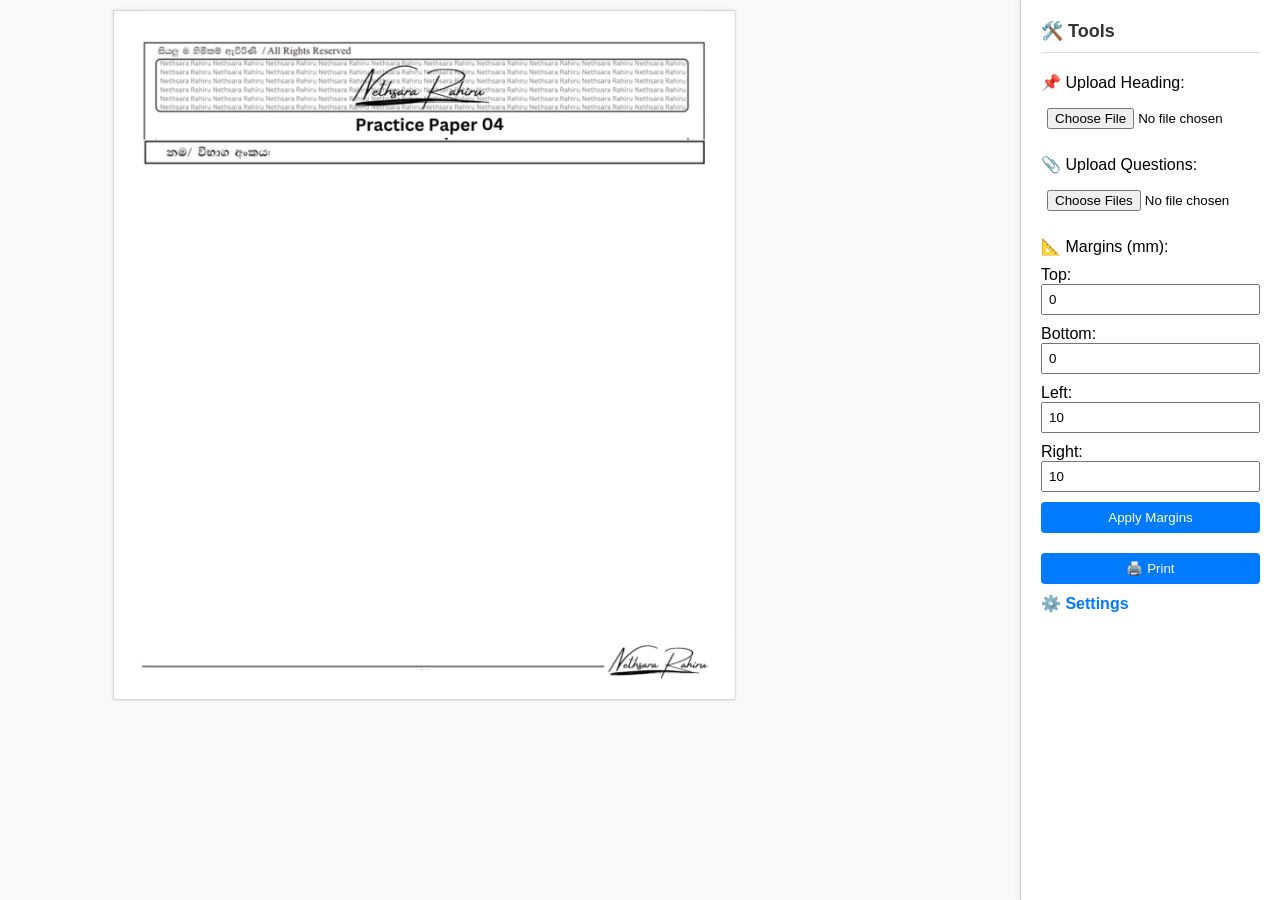
==== Index.html @ 0908cf18 "Update Index.html *" ====
<!DOCTYPE html>
<html lang="en">
<head>
  <meta charset="UTF-8" />
  <title>O/L Paper Designer</title>
  <link rel="stylesheet" href="style.css" />
</head>
<body>
  <div class="layout">
    <div id="paperContainer"></div>

    <div class="toolbar">
      <h2>🛠️ Tools</h2>

      <div class="tool-group">
        <label>📌 Upload Heading:</label>
        <input type="file" id="headingUpload" accept="image/*" />
      </div>

      <div class="tool-group">
        <label>📎 Upload Questions:</label>
        <input type="file" id="questionUpload" accept="image/*" multiple />
      </div>

      <div class="tool-group">
        <label>📐 Margins (mm):</label>
        <label>Top: <input type="number" id="marginTop" value="0" /></label>
        <label>Bottom: <input type="number" id="marginBottom" value="0" /></label>
        <label>Left: <input type="number" id="marginLeft" value="10" /></label>
        <label>Right: <input type="number" id="marginRight" value="10" /></label>
        <button onclick="applyMargins()">Apply Margins</button>
      </div>

      <div class="tool-group">
        <button onclick="window.print()">🖨️ Print</button>
        <a href="settings.html">⚙️ Settings</a>
      </div>
    </div>
  </div>

  <script src="script.js"></script>
</body>
</html>
---- style.css ----
:root {
  --page-scale: 0.35; /* fallback, gets updated with JS */
}

body {
  margin: 0;
  padding: 0;
  background: #f2f2f2;
  font-family: 'Segoe UI', sans-serif;
  overflow: hidden;
  height: 100vh;
  width: 100vw;
  display: flex;
  flex-direction: column;
}

.layout {
  display: flex;
  height: 100%;
  width: 100%;
  overflow: hidden;
}

#paperContainer {
  flex: 1;
  overflow: auto;
  padding: 10px;
  display: flex;
  flex-direction: column;
  align-items: center;
  gap: 20px;
  background-color: #f9f9f9;
}

.toolbar {
  width: 260px;
  background: #ffffff;
  border-left: 1px solid #ccc;
  padding: 20px;
  box-shadow: -2px 0 5px rgba(0, 0, 0, 0.05);
  display: flex;
  flex-direction: column;
  gap: 20px;
  box-sizing: border-box;
  overflow-y: auto;
}

.toolbar h2 {
  margin: 0;
  font-size: 18px;
  color: #333;
  border-bottom: 1px solid #ddd;
  padding-bottom: 10px;
}

.tool-group {
  display: flex;
  flex-direction: column;
  gap: 10px;
}

.tool-group input[type="file"],
.tool-group input[type="number"] {
  width: 100%;
  padding: 6px;
  box-sizing: border-box;
}

.tool-group button {
  padding: 8px;
  background: #007bff;
  color: white;
  border: none;
  border-radius: 4px;
  cursor: pointer;
}

.tool-group button:hover {
  background: #0056b3;
}

.tool-group a {
  text-decoration: none;
  color: #007bff;
  font-weight: bold;
}

.tool-group a:hover {
  text-decoration: underline;
}

.page {
  width: 210mm;
  height: 297mm;
  background: white;
  border: 1px solid #ccc;
  box-shadow: 0 0 4px rgba(0, 0, 0, 0.15);
  position: relative;
  overflow: hidden;
  box-sizing: border-box;
  transform-origin: top left;
  transform: scale(var(--page-scale));
}

.page-content {
  display: flex;
  flex-direction: column;
  gap: 10px;
  width: 100%;
  height: 100%;
  box-sizing: border-box;
}

.page-footer {
  position: absolute;
  bottom: 0;
  left: 0;
  width: 100%;
  padding: 0;
  margin: 0;
  box-sizing: border-box;
}

.page-footer img {
  width: 100%;
  height: auto;
  display: block;
}

.page img {
  max-width: 100%;
  height: auto;
}

@media print {
  body {
    background: none;
    overflow: visible;
  }

  .layout {
    display: block;
  }

  .toolbar {
    display: none;
  }

  #paperContainer {
    transform: none;
  }

  .page {
    width: 793.7px;        /* Correct A4 width at 96dpi */
    height: 1122.5px;      /* Correct A4 height at 96dpi */
    background: white;
    border: 1px solid #ccc;
    box-shadow: 0 0 4px rgba(0, 0, 0, 0.15);
    position: relative;
    overflow: hidden;
    box-sizing: border-box;
    transform-origin: top left;
    transform: scale(var(--page-scale));
  }
}
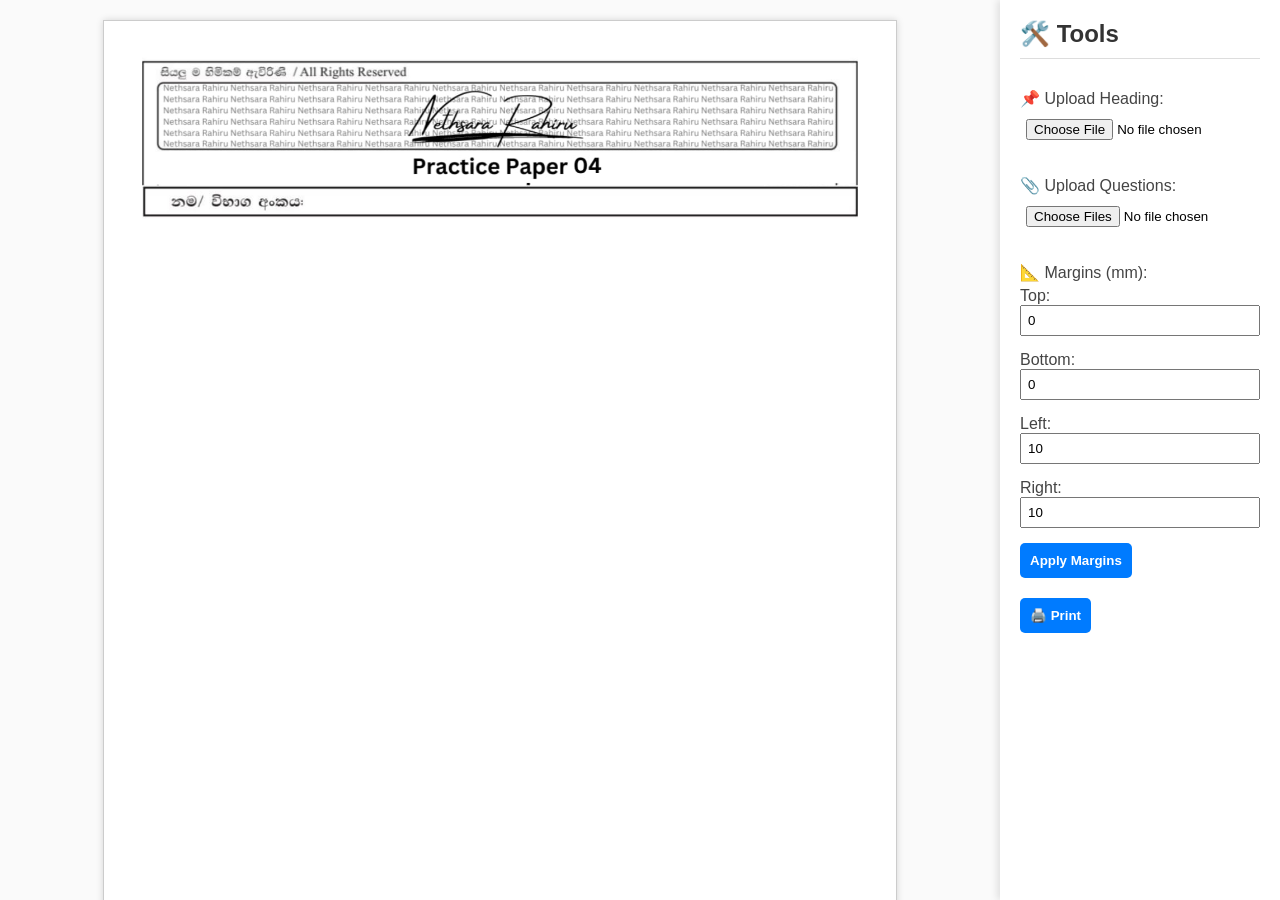
==== commit 110d39e1: "Update Index.html" ====
--- a/Index.html
+++ b/Index.html
@@ -33,9 +33,9 @@
 
       <div class="tool-group">
         <button onclick="window.print()">🖨️ Print</button>
-        <a href="settings.html">⚙️ Settings</a>
       </div>
     </div>
+
   </div>
 
   <script src="script.js"></script>
--- a/style.css
+++ b/style.css
@@ -1,62 +1,56 @@
 :root {
-  --page-scale: 0.35; /* fallback, gets updated with JS */
+  --page-scale: 0.35;
 }
 
-body {
-  margin: 0;
-  padding: 0;
+body, html {
+  margin: 0; padding: 0; height: 100vh; width: 100vw; overflow: hidden;
+  font-family: 'Segoe UI', Tahoma, Geneva, Verdana, sans-serif;
   background: #f2f2f2;
-  font-family: 'Segoe UI', sans-serif;
-  overflow: hidden;
-  height: 100vh;
-  width: 100vw;
-  display: flex;
-  flex-direction: column;
 }
 
 .layout {
   display: flex;
-  height: 100%;
-  width: 100%;
-  overflow: hidden;
+  height: 100vh;
+  width: 100vw;
 }
 
 #paperContainer {
-  flex: 1;
-  overflow: auto;
+  flex-grow: 1;
+  overflow-y: auto;
+  overflow-x: hidden;
   padding: 10px;
-  display: flex;
-  flex-direction: column;
-  align-items: center;
-  gap: 20px;
-  background-color: #f9f9f9;
+  background-color: #fafafa;
+  display: block;      /* Important: block so pages stack vertically */
+  max-height: 100vh;
+  box-sizing: border-box;
+  text-align: center;  /* center pages horizontally */
 }
 
 .toolbar {
-  width: 260px;
-  background: #ffffff;
-  border-left: 1px solid #ccc;
+  width: 280px;
+  background: #fff;
+  box-shadow: -3px 0 7px rgba(0,0,0,0.1);
   padding: 20px;
-  box-shadow: -2px 0 5px rgba(0, 0, 0, 0.05);
+  box-sizing: border-box;
   display: flex;
   flex-direction: column;
   gap: 20px;
-  box-sizing: border-box;
   overflow-y: auto;
 }
 
 .toolbar h2 {
-  margin: 0;
-  font-size: 18px;
+  margin: 0 0 10px 0;
+  font-weight: 600;
   color: #333;
   border-bottom: 1px solid #ddd;
   padding-bottom: 10px;
 }
 
-.tool-group {
-  display: flex;
-  flex-direction: column;
-  gap: 10px;
+.tool-group label {
+  display: block;
+  margin-bottom: 5px;
+  font-weight: 500;
+  color: #444;
 }
 
 .tool-group input[type="file"],
@@ -64,25 +58,28 @@
   width: 100%;
   padding: 6px;
   box-sizing: border-box;
+  margin-bottom: 10px;
 }
 
 .tool-group button {
-  padding: 8px;
-  background: #007bff;
+  padding: 10px;
+  background-color: #007bff;
+  border: none;
+  border-radius: 5px;
   color: white;
-  border: none;
-  border-radius: 4px;
+  font-weight: 600;
   cursor: pointer;
+  transition: background-color 0.3s ease;
 }
 
 .tool-group button:hover {
-  background: #0056b3;
+  background-color: #0056b3;
 }
 
 .tool-group a {
+  color: #007bff;
   text-decoration: none;
-  color: #007bff;
-  font-weight: bold;
+  font-weight: 600;
 }
 
 .tool-group a:hover {
@@ -90,13 +87,13 @@
 }
 
 .page {
-  width: 210mm;
-  height: 297mm;
+  display: inline-block; /* stack vertically, center horizontally */
+  margin: 10px auto;
+  width: 793.7px !important;   /* fixed A4 width */
+  height: 1122.5px !important; /* fixed A4 height */
   background: white;
   border: 1px solid #ccc;
-  box-shadow: 0 0 4px rgba(0, 0, 0, 0.15);
-  position: relative;
-  overflow: hidden;
+  box-shadow: 0 0 7px rgba(0, 0, 0, 0.15);
   box-sizing: border-box;
   transform-origin: top left;
   transform: scale(var(--page-scale));
@@ -109,6 +106,7 @@
   width: 100%;
   height: 100%;
   box-sizing: border-box;
+  padding-bottom: 80px; /* space for footer */
 }
 
 .page-footer {
@@ -116,8 +114,8 @@
   bottom: 0;
   left: 0;
   width: 100%;
+  margin: 0;
   padding: 0;
-  margin: 0;
   box-sizing: border-box;
 }
 
@@ -147,19 +145,13 @@
   }
 
   #paperContainer {
-    transform: none;
+    transform: none !important;
   }
 
   .page {
-    width: 793.7px;        /* Correct A4 width at 96dpi */
-    height: 1122.5px;      /* Correct A4 height at 96dpi */
-    background: white;
-    border: 1px solid #ccc;
-    box-shadow: 0 0 4px rgba(0, 0, 0, 0.15);
-    position: relative;
-    overflow: hidden;
-    box-sizing: border-box;
-    transform-origin: top left;
-    transform: scale(var(--page-scale));
+    transform: none !important;
+    box-shadow: none !important;
+    border: none !important;
+    page-break-after: always;
   }
 }
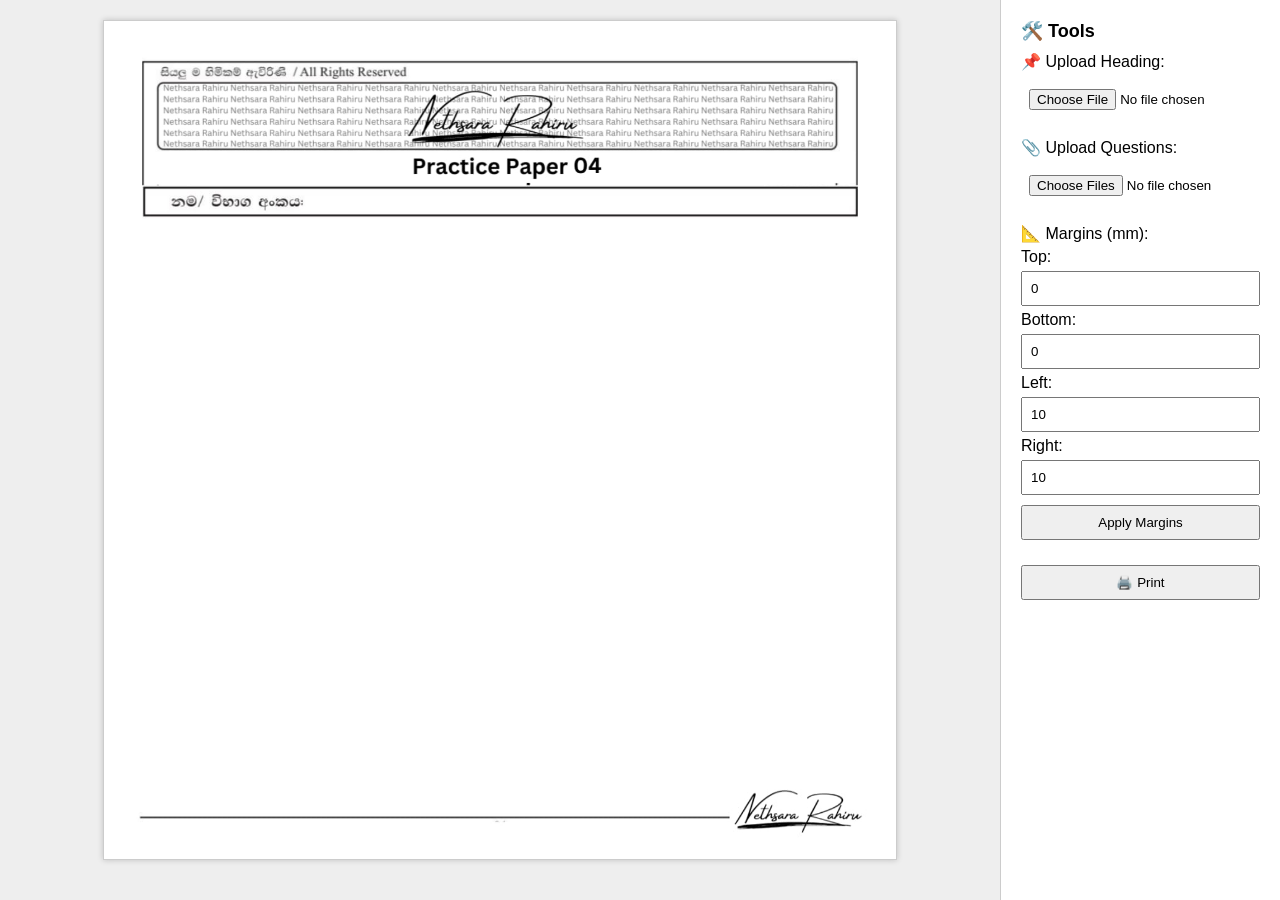
==== commit cc186e44: "Update Index.html" ====
--- a/Index.html
+++ b/Index.html
@@ -35,7 +35,6 @@
         <button onclick="window.print()">🖨️ Print</button>
       </div>
     </div>
-
   </div>
 
   <script src="script.js"></script>
--- a/style.css
+++ b/style.css
@@ -1,11 +1,14 @@
-:root {
-  --page-scale: 0.35;
+* {
+  margin: 0;
+  padding: 0;
+  box-sizing: border-box;
 }
 
 body, html {
-  margin: 0; padding: 0; height: 100vh; width: 100vw; overflow: hidden;
-  font-family: 'Segoe UI', Tahoma, Geneva, Verdana, sans-serif;
-  background: #f2f2f2;
+  height: 100vh;
+  width: 100vw;
+  overflow: hidden;
+  font-family: sans-serif;
 }
 
 .layout {
@@ -16,97 +19,33 @@
 
 #paperContainer {
   flex-grow: 1;
+  height: 100vh;
   overflow-y: auto;
-  overflow-x: hidden;
-  padding: 10px;
-  background-color: #fafafa;
-  display: block;      /* Important: block so pages stack vertically */
-  max-height: 100vh;
-  box-sizing: border-box;
-  text-align: center;  /* center pages horizontally */
-}
-
-.toolbar {
-  width: 280px;
-  background: #fff;
-  box-shadow: -3px 0 7px rgba(0,0,0,0.1);
+  background: #eee;
   padding: 20px;
-  box-sizing: border-box;
   display: flex;
   flex-direction: column;
-  gap: 20px;
-  overflow-y: auto;
-}
-
-.toolbar h2 {
-  margin: 0 0 10px 0;
-  font-weight: 600;
-  color: #333;
-  border-bottom: 1px solid #ddd;
-  padding-bottom: 10px;
-}
-
-.tool-group label {
-  display: block;
-  margin-bottom: 5px;
-  font-weight: 500;
-  color: #444;
-}
-
-.tool-group input[type="file"],
-.tool-group input[type="number"] {
-  width: 100%;
-  padding: 6px;
-  box-sizing: border-box;
-  margin-bottom: 10px;
-}
-
-.tool-group button {
-  padding: 10px;
-  background-color: #007bff;
-  border: none;
-  border-radius: 5px;
-  color: white;
-  font-weight: 600;
-  cursor: pointer;
-  transition: background-color 0.3s ease;
-}
-
-.tool-group button:hover {
-  background-color: #0056b3;
-}
-
-.tool-group a {
-  color: #007bff;
-  text-decoration: none;
-  font-weight: 600;
-}
-
-.tool-group a:hover {
-  text-decoration: underline;
+  align-items: center;
 }
 
 .page {
-  display: inline-block; /* stack vertically, center horizontally */
-  margin: 10px auto;
-  width: 793.7px !important;   /* fixed A4 width */
-  height: 1122.5px !important; /* fixed A4 height */
+  width: 793.7px;     /* 210mm at 96dpi */
+  height: 1122.5px;   /* 297mm at 96dpi */
   background: white;
+  box-shadow: 0 0 6px rgba(0,0,0,0.2);
   border: 1px solid #ccc;
-  box-shadow: 0 0 7px rgba(0, 0, 0, 0.15);
-  box-sizing: border-box;
-  transform-origin: top left;
-  transform: scale(var(--page-scale));
+  margin-bottom: 20px;
+  position: relative;
+  padding-bottom: 60px; /* for footer space */
 }
 
 .page-content {
   display: flex;
   flex-direction: column;
   gap: 10px;
+  padding: 0;
   width: 100%;
   height: 100%;
-  box-sizing: border-box;
-  padding-bottom: 80px; /* space for footer */
 }
 
 .page-footer {
@@ -114,9 +53,6 @@
   bottom: 0;
   left: 0;
   width: 100%;
-  margin: 0;
-  padding: 0;
-  box-sizing: border-box;
 }
 
 .page-footer img {
@@ -130,9 +66,37 @@
   height: auto;
 }
 
+.toolbar {
+  width: 280px;
+  background: white;
+  border-left: 1px solid #ccc;
+  padding: 20px;
+  overflow-y: auto;
+}
+
+.toolbar h2 {
+  margin-bottom: 10px;
+  font-size: 18px;
+}
+
+.tool-group {
+  margin-bottom: 20px;
+}
+
+.tool-group label {
+  display: block;
+  margin-bottom: 5px;
+}
+
+.tool-group input,
+.tool-group button {
+  width: 100%;
+  margin-top: 5px;
+  padding: 8px;
+}
+
 @media print {
-  body {
-    background: none;
+  body, html {
     overflow: visible;
   }
 
@@ -144,14 +108,13 @@
     display: none;
   }
 
-  #paperContainer {
-    transform: none !important;
+  .page {
+    page-break-after: always;
+    box-shadow: none;
+    border: none;
   }
 
-  .page {
-    transform: none !important;
-    box-shadow: none !important;
-    border: none !important;
-    page-break-after: always;
+  #paperContainer {
+    padding: 0;
   }
 }
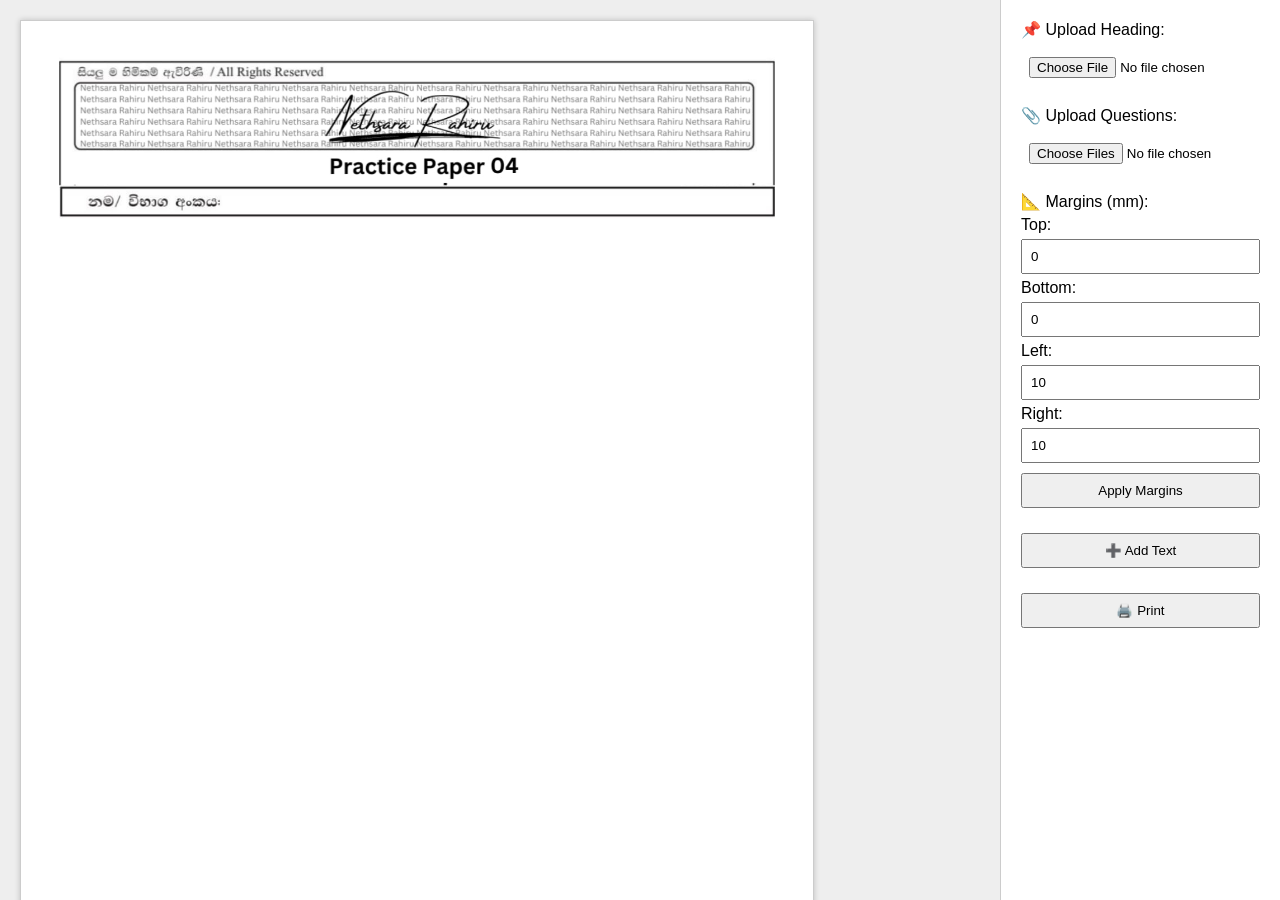
==== commit 272cf915: "Updated" ====
--- a/Index.html
+++ b/Index.html
@@ -7,36 +7,72 @@
 </head>
 <body>
   <div class="layout">
+    <!-- Left: Paper container to hold A4 pages -->
     <div id="paperContainer"></div>
 
+    <!-- Right: Toolbar container -->
     <div class="toolbar">
-      <h2>🛠️ Tools</h2>
-
-      <div class="tool-group">
-        <label>📌 Upload Heading:</label>
-        <input type="file" id="headingUpload" accept="image/*" />
+      <div id="mainTools">
+        <!-- Existing tools -->
+        <div class="tool-group">
+          <label>📌 Upload Heading:</label>
+          <input type="file" id="headingUpload" accept="image/*" />
+        </div>
+        <div class="tool-group">
+          <label>📎 Upload Questions:</label>
+          <input type="file" id="questionUpload" accept="image/*" multiple />
+        </div>
+        <div class="tool-group">
+          <label>📐 Margins (mm):</label>
+          <label>Top: <input type="number" id="marginTop" value="0" /></label>
+          <label>Bottom: <input type="number" id="marginBottom" value="0" /></label>
+          <label>Left: <input type="number" id="marginLeft" value="10" /></label>
+          <label>Right: <input type="number" id="marginRight" value="10" /></label>
+          <button onclick="applyMargins()">Apply Margins</button>
+        </div>
+        <div class="tool-group">
+          <button onclick="activateTextMode()">➕ Add Text</button>
+        </div>
+        <div class="tool-group">
+          <button onclick="window.print()">🖨️ Print</button>
+        </div>
       </div>
 
-      <div class="tool-group">
-        <label>📎 Upload Questions:</label>
-        <input type="file" id="questionUpload" accept="image/*" multiple />
-      </div>
+      <div id="textTools" style="display:none;">
+  <h3>✏️ Text Settings</h3>
 
-      <div class="tool-group">
-        <label>📐 Margins (mm):</label>
-        <label>Top: <input type="number" id="marginTop" value="0" /></label>
-        <label>Bottom: <input type="number" id="marginBottom" value="0" /></label>
-        <label>Left: <input type="number" id="marginLeft" value="10" /></label>
-        <label>Right: <input type="number" id="marginRight" value="10" /></label>
-        <button onclick="applyMargins()">Apply Margins</button>
-      </div>
+  <div class="tool-group">
+    <label>X (mm): <input type="number" id="textPosX" step="1" /></label>
+  </div>
+  <div class="tool-group">
+    <label>Y (mm): <input type="number" id="textPosY" step="1" /></label>
+  </div>
+  <div class="tool-group">
+    <label>Font Size: <input type="number" id="textFontSize" value="14" /></label>
+  </div>
+  <div class="tool-group">
+    <label>Color: <input type="color" id="textColor" value="#000000" /></label>
+  </div>
+  <div class="tool-group">
+    <label><input type="checkbox" id="textBold" /> Bold</label>
+  </div>
+  <div class="tool-group">
+    <button onclick="deleteSelectedText()">🗑️ Delete Text</button>
+  </div>
+  <div class="tool-group">
+    <button onclick="closeTextTools()">✖️ Close Text Edit</button>
+  </div>
+</div>
 
-      <div class="tool-group">
-        <button onclick="window.print()">🖨️ Print</button>
       </div>
     </div>
   </div>
 
+    <div id="textHint" class="hint-box" style="display: none;">
+      📌 Click on a page to place your text.
+    </div>
+
+    
   <script src="script.js"></script>
 </body>
 </html>
--- a/style.css
+++ b/style.css
@@ -23,29 +23,29 @@
   overflow-y: auto;
   background: #eee;
   padding: 20px;
-  display: flex;
-  flex-direction: column;
-  align-items: center;
+  display: block;
+  text-align: center;
 }
 
 .page {
-  width: 793.7px;     /* 210mm at 96dpi */
-  height: 1122.5px;   /* 297mm at 96dpi */
+  width: 210mm;    /* A4 width */
+  height: 297mm;   /* A4 height */
   background: white;
   box-shadow: 0 0 6px rgba(0,0,0,0.2);
   border: 1px solid #ccc;
   margin-bottom: 20px;
   position: relative;
-  padding-bottom: 60px; /* for footer space */
+  padding-bottom: 60px;
 }
 
 .page-content {
   display: flex;
   flex-direction: column;
   gap: 10px;
-  padding: 0;
+  padding: 0 0 70px 0;
   width: 100%;
   height: 100%;
+  box-sizing: border-box;
 }
 
 .page-footer {
@@ -95,26 +95,123 @@
   padding: 8px;
 }
 
+/* Editable text boxes */
+.text-box {
+  position: absolute;
+  min-width: 100px;
+  padding: 4px 8px;
+  font-size: 14px;
+  background: #fffacd;
+  border: 1px solid #ccc;
+  cursor: text;
+  resize: both;
+  overflow: auto;
+  z-index: 10;
+}
+
+/* ✨ Hints styling */
+.hint-box {
+  position: fixed;
+  top: 20px;
+  left: 50%;
+  transform: translateX(-50%);
+  background-color: #fff8c4;
+  color: #333;
+  border: 1px solid #ccc;
+  padding: 10px 20px;
+  font-size: 16px;
+  border-radius: 8px;
+  box-shadow: 0 2px 10px rgba(0, 0, 0, 0.1);
+  z-index: 9999;
+  animation: fadeOut 3s ease-out forwards;
+}
+
+@keyframes fadeOut {
+  0%   { opacity: 1; }
+  70%  { opacity: 1; }
+  100% { opacity: 0; display: none; }
+}
+
+#textTools h3 {
+  margin-top: 0;
+  margin-bottom: 10px;
+}
+
+#textTools input[type="color"] {
+  height: 36px;
+  padding: 0;
+}
+
+/* ✅ Print styling */
 @media print {
-  body, html {
+  @page {
+    size: A4;
+    margin: 0;
+  }
+
+  * {
+    -webkit-print-color-adjust: exact;
+    print-color-adjust: exact;
+  }
+
+  html, body {
+    height: auto;
     overflow: visible;
+    background: white;
   }
 
   .layout {
     display: block;
   }
 
-  .toolbar {
-    display: none;
+  .toolbar,
+  .hint-box {
+    display: none !important;
+  }
+
+  #paperContainer {
+    padding: 0;
+    height: auto !important;
+    overflow: visible !important;
+    background: white;
   }
 
   .page {
     page-break-after: always;
+    break-after: page;
     box-shadow: none;
     border: none;
-  }
-
-  #paperContainer {
+    width: 210mm;
+    height: 297mm;
+    margin: 0 auto;
+    position: relative;
+  }
+
+  .page-content {
     padding: 0;
   }
-}
+
+  .text-box {
+    background: none;
+    border: none;
+    color: black;
+    resize: none;
+    overflow: visible;
+  }
+    
+  @media print {
+  /* ...existing print styles... */
+
+  .text-box {
+    background: transparent !important;  /* no background color */
+    border: none !important;              /* no border */
+    box-shadow: none !important;          /* no shadow */
+    resize: none !important;               /* disable resizing UI */
+    overflow: visible !important;
+    color: black !important;               /* black text for print */
+    cursor: default !important;            /* normal cursor */
+    box-sizing: border-box !important;
+  }
+}
+
+}
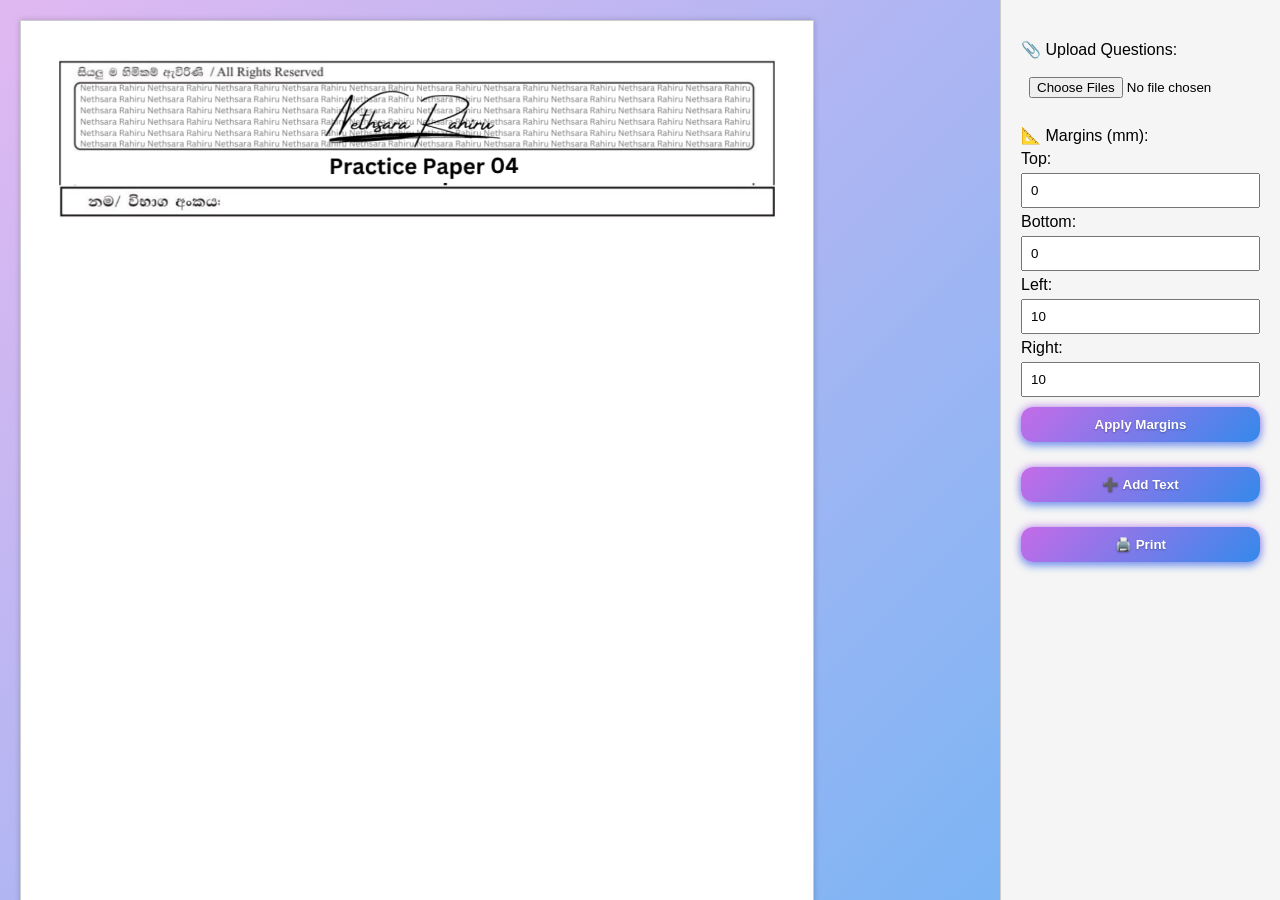
==== commit a2dc07c0: "Updated with CSS" ====
--- a/Index.html
+++ b/Index.html
@@ -15,7 +15,7 @@
       <div id="mainTools">
         <!-- Existing tools -->
         <div class="tool-group">
-          <label>📌 Upload Heading:</label>
+          <label id="header">📌 Upload Heading:</label>
           <input type="file" id="headingUpload" accept="image/*" />
         </div>
         <div class="tool-group">
@@ -48,6 +48,12 @@
     <label>Y (mm): <input type="number" id="textPosY" step="1" /></label>
   </div>
   <div class="tool-group">
+      <label>Background Color:
+        <input type="color" id="bgColorPicker" />
+      </label>
+      <label><input type="checkbox" id="bgTransparent" /> Transparent</label>
+  </div>
+  <div class="tool-group">
     <label>Font Size: <input type="number" id="textFontSize" value="14" /></label>
   </div>
   <div class="tool-group">
--- a/style.css
+++ b/style.css
@@ -4,13 +4,25 @@
   box-sizing: border-box;
 }
 
-body, html {
+html {
   height: 100vh;
   width: 100vw;
   overflow: hidden;
   font-family: sans-serif;
 }
 
+body {
+  background: linear-gradient(135deg, #c56be8, #3489eb);
+  /* For smoothness */
+  background-repeat: no-repeat;
+  background-attachment: fixed;
+  font-family: sans-serif;
+  min-height: 100vh;
+  margin: 0;
+  padding: 0;
+}
+
+
 .layout {
   display: flex;
   height: 100vh;
@@ -21,17 +33,17 @@
   flex-grow: 1;
   height: 100vh;
   overflow-y: auto;
-  background: #eee;
+  background: linear-gradient(135deg, #e1b8f1, #7cb4f4);
   padding: 20px;
   display: block;
   text-align: center;
 }
 
 .page {
-  width: 210mm;    /* A4 width */
-  height: 297mm;   /* A4 height */
+  width: 210mm;
+  height: 297mm;
   background: white;
-  box-shadow: 0 0 6px rgba(0,0,0,0.2);
+  box-shadow: 0 0 6px rgba(0, 0, 0, 0.2);
   border: 1px solid #ccc;
   margin-bottom: 20px;
   position: relative;
@@ -68,7 +80,7 @@
 
 .toolbar {
   width: 280px;
-  background: white;
+  background: #f5f5f5;
   border-left: 1px solid #ccc;
   padding: 20px;
   overflow-y: auto;
@@ -89,27 +101,69 @@
 }
 
 .tool-group input,
-.tool-group button {
+.tool-group button,
+.tool-group select {
   width: 100%;
   margin-top: 5px;
   padding: 8px;
 }
 
-/* Editable text boxes */
+.tool-group button {
+  background: linear-gradient(135deg, #c56be8, #3489eb);
+  color: white;
+  border: none;
+  border-radius: 12px;
+  padding: 10px 16px;
+  font-weight: 600;
+  box-shadow: 0 4px 8px rgba(52, 137, 235, 0.6), 0 0 8px rgba(197, 107, 232, 0.8);
+  cursor: pointer;
+  transition: 
+    background 0.4s ease,
+    box-shadow 0.4s ease,
+    transform 0.2s ease;
+  text-shadow: 0 1px 2px rgba(0, 0, 0, 0.3);
+}
+
+.tool-group button:hover,
+.tool-group button:focus {
+  background: linear-gradient(135deg, #3489eb, #c56be8);
+  box-shadow: 0 6px 12px rgba(52, 137, 235, 0.9), 0 0 12px rgba(197, 107, 232, 1);
+  transform: scale(1.05);
+  outline: none;
+}
+
+.tool-group button:active {
+  transform: scale(0.98);
+  box-shadow: 0 3px 6px rgba(52, 137, 235, 0.7), 0 0 6px rgba(197, 107, 232, 0.9);
+}
+
+#headingUpload{
+    display: none;
+}
+#header{
+    display: none;
+}
+
+/* ✅ Editable text boxes */
 .text-box {
   position: absolute;
-  min-width: 100px;
+  min-width: 10px;
+  min-height: 10px;
+  width: 200px;
+  height: 60px;
   padding: 4px 8px;
   font-size: 14px;
   background: #fffacd;
   border: 1px solid #ccc;
-  cursor: text;
+  cursor: move;
   resize: both;
   overflow: auto;
   z-index: 10;
-}
-
-/* ✨ Hints styling */
+  color: black;
+  font-family: sans-serif;
+}
+
+/* ✨ Hint message */
 .hint-box {
   position: fixed;
   top: 20px;
@@ -192,26 +246,9 @@
   }
 
   .text-box {
-    background: none;
-    border: none;
-    color: black;
-    resize: none;
-    overflow: visible;
-  }
-    
-  @media print {
-  /* ...existing print styles... */
-
-  .text-box {
-    background: transparent !important;  /* no background color */
-    border: none !important;              /* no border */
-    box-shadow: none !important;          /* no shadow */
-    resize: none !important;               /* disable resizing UI */
-    overflow: visible !important;
-    color: black !important;               /* black text for print */
-    cursor: default !important;            /* normal cursor */
-    box-sizing: border-box !important;
-  }
-}
-
-}
+    border: none !important;
+    box-shadow: none !important;
+    background-color: transparent !important;
+    color: black !important;
+  }
+}
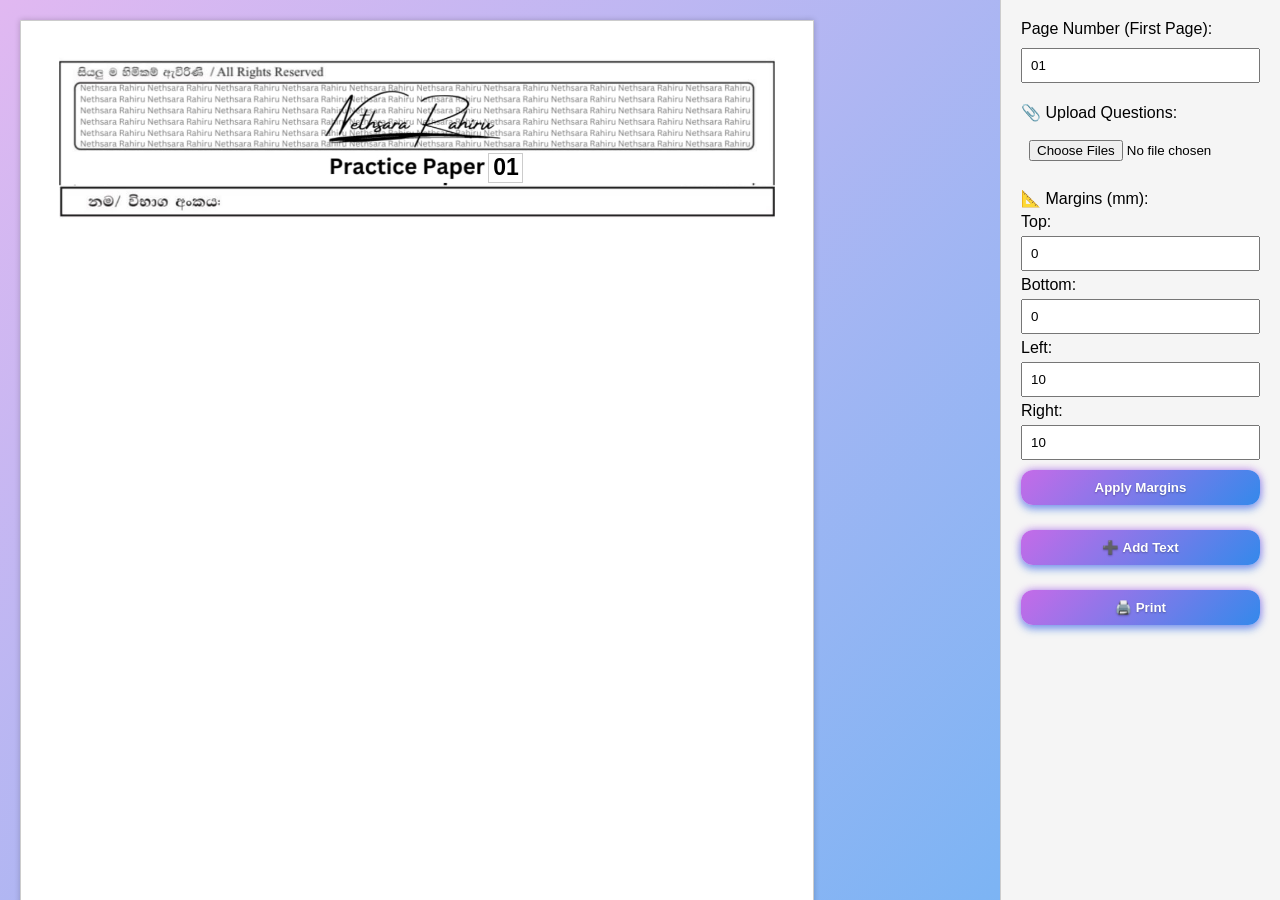
==== commit 0d203432: "PageDesigner V2 pageNumberBox.style.left = '59%';" ====
--- a/Index.html
+++ b/Index.html
@@ -15,6 +15,10 @@
       <div id="mainTools">
         <!-- Existing tools -->
         <div class="tool-group">
+          <label for="pageNumberInput">Page Number (First Page):</label>
+          <input type="text" id="pageNumberInput" maxlength="3" placeholder="e.g. 01" />
+        </div>
+        <div class="tool-group">    
           <label id="header">📌 Upload Heading:</label>
           <input type="file" id="headingUpload" accept="image/*" />
         </div>
@@ -72,7 +76,6 @@
 
       </div>
     </div>
-  </div>
 
     <div id="textHint" class="hint-box" style="display: none;">
       📌 Click on a page to place your text.
--- a/style.css
+++ b/style.css
@@ -21,7 +21,6 @@
   margin: 0;
   padding: 0;
 }
-
 
 .layout {
   display: flex;
@@ -151,7 +150,7 @@
   min-height: 10px;
   width: 200px;
   height: 60px;
-  padding: 4px 8px;
+  padding: 0px;
   font-size: 14px;
   background: #fffacd;
   border: 1px solid #ccc;
@@ -241,6 +240,15 @@
     position: relative;
   }
 
+    
+  .page-content img {
+      max-width: 100%;
+      max-height: calc(297mm - headerHeight - footerHeight - paddingTop - paddingBottom);
+      height: auto;
+      display: block;
+      margin: 0 auto;
+    }
+    
   .page-content {
     padding: 0;
   }
@@ -250,5 +258,20 @@
     box-shadow: none !important;
     background-color: transparent !important;
     color: black !important;
-  }
-}
+    resize: none !important;
+    overflow: visible !important;
+  }
+  
+  .page-number-box {
+    background-color: white !important;
+    box-shadow: none !important;
+    border: none !important;
+    resize: none !important;  /* disable resizing */
+    overflow: visible !important; /* ensure no scrollbars */
+    pointer-events: none !important;
+    user-select: none !important;
+    -webkit-appearance: none !important;
+    -moz-appearance: none !important;
+    appearance: none !important;
+  }
+}
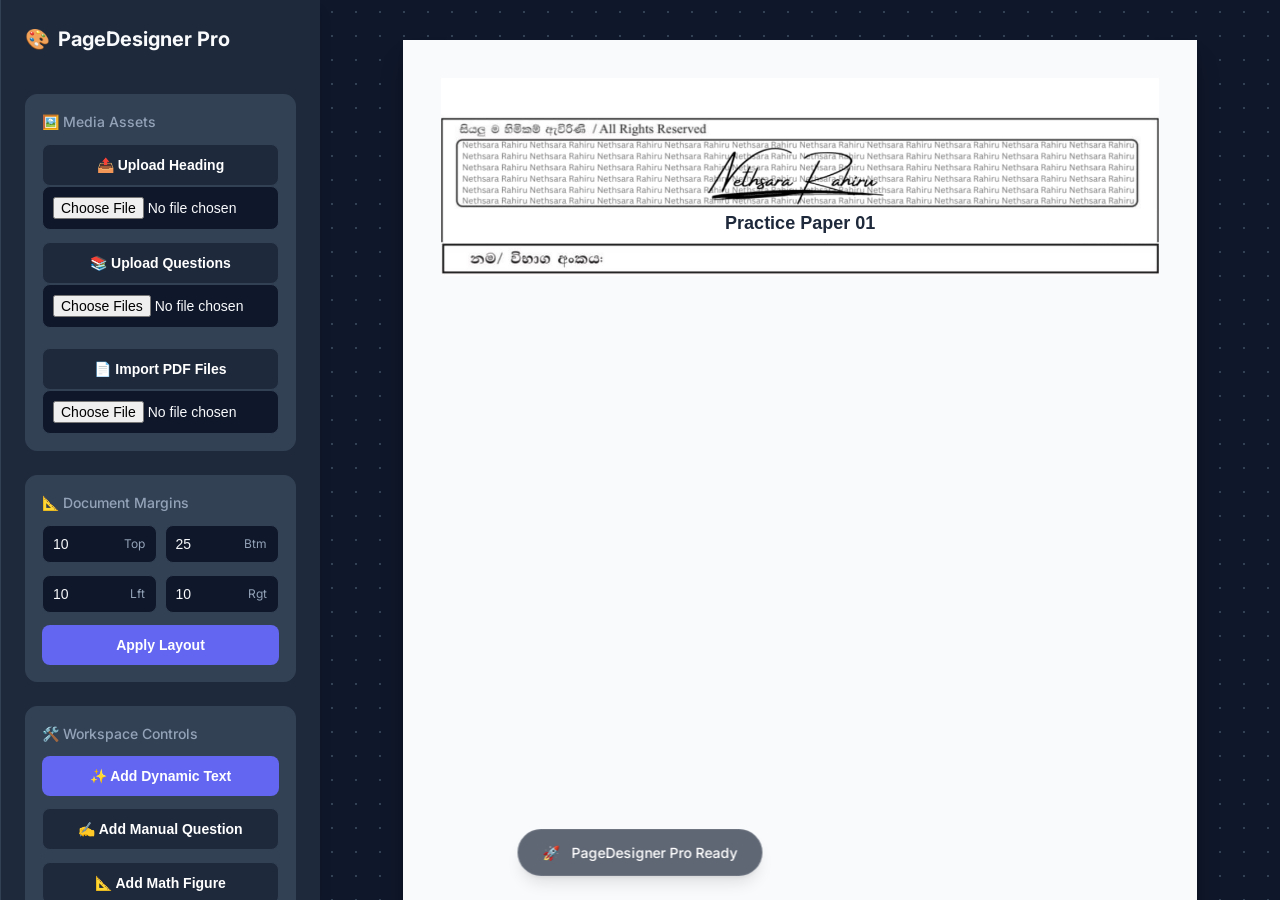
==== commit ae773b73: "Revamp UI; add PDF import & drawing tools Large refactor of Index.html and script.js to overhaul the" ====
--- a/Index.html
+++ b/Index.html
@@ -1,87 +1,281 @@
 <!DOCTYPE html>
 <html lang="en">
+
 <head>
-  <meta charset="UTF-8" />
-  <title>O/L Paper Designer</title>
-  <link rel="stylesheet" href="style.css" />
+    <meta charset="UTF-8" />
+    <meta name="viewport" content="width=device-width, initial-scale=1.0" />
+    <title>PageDesigner Pro | Creative Document Architect</title>
+    <link rel="preconnect" href="https://fonts.googleapis.com">
+    <link rel="preconnect" href="https://fonts.gstatic.com" crossorigin>
+    <link href="https://fonts.googleapis.com/css2?family=Inter:wght@400;500;600;700&display=swap" rel="stylesheet">
+    <link rel="stylesheet" href="https://cdnjs.cloudflare.com/ajax/libs/cropperjs/1.5.13/cropper.min.css" />
+    <link rel="stylesheet" href="style.css" />
+    <script src="https://cdnjs.cloudflare.com/ajax/libs/pdf.js/3.4.120/pdf.min.js"></script>
 </head>
+
 <body>
-  <div class="layout">
-    <!-- Left: Paper container to hold A4 pages -->
-    <div id="paperContainer"></div>
-
-    <!-- Right: Toolbar container -->
-    <div class="toolbar">
-      <div id="mainTools">
-        <!-- Existing tools -->
-        <div class="tool-group">
-          <label for="pageNumberInput">Page Number (First Page):</label>
-          <input type="text" id="pageNumberInput" maxlength="3" placeholder="e.g. 01" />
+    <div class="layout">
+        <aside class="toolbar">
+            <header>
+                <h2><span>🎨</span> PageDesigner Pro</h2>
+            </header>
+
+            <div id="mainTools">
+                <section class="tool-group">
+                    <label>🖼️ Media Assets</label>
+                    <div class="upload-btn">
+                        <button class="secondary">📤 Upload Heading</button>
+                        <input type="file" id="headingUpload" accept="image/*" />
+                    </div>
+                    <div class="upload-btn">
+                        <button class="secondary">📚 Upload Questions</button>
+                        <input type="file" id="questionUpload" accept="image/*" multiple />
+                    </div>
+                    <div class="upload-btn" style="margin-top: 8px;">
+                        <button class="secondary">📄 Import PDF Files</button>
+                        <input type="file" id="pdfUpload" accept=".pdf" />
+                    </div>
+                </section>
+
+                <section class="tool-group">
+                    <label>📐 Document Margins</label>
+                    <div class="tool-row">
+                        <div class="input-with-unit">
+                            <input type="number" id="marginTop" value="10" />
+                            <span>Top</span>
+                        </div>
+                        <div class="input-with-unit">
+                            <input type="number" id="marginBottom" value="25" />
+                            <span>Btm</span>
+                        </div>
+                    </div>
+                    <div class="tool-row">
+                        <div class="input-with-unit">
+                            <input type="number" id="marginLeft" value="10" />
+                            <span>Lft</span>
+                        </div>
+                        <div class="input-with-unit">
+                            <input type="number" id="marginRight" value="10" />
+                            <span>Rgt</span>
+                        </div>
+                    </div>
+                    <button onclick="applyMargins()">Apply Layout</button>
+                </section>
+
+                <section class="tool-group">
+                    <label>🛠️ Workspace Controls</label>
+                    <button id="addTextBtn" onclick="activateTextMode()">✨ Add Dynamic Text</button>
+                    <button class="secondary" onclick="addManualQuestion()">✍️ Add Manual Question</button>
+                    <button class="secondary" onclick="activateFigureMode()">📐 Add Math Figure</button>
+                    <button class="secondary" onclick="window.print()">🖨️ Export to PDF</button>
+                </section>
+
+                <section class="tool-group">
+                    <label>🔍 Workspace Zoom</label>
+                    <input type="range" id="zoomRange" min="50" max="150" value="100" step="10" />
+                    <button class="secondary" onclick="resetZoom()">Reset Zoom</button>
+                </section>
+            </div>
+
+            <!-- Image Edit Panel (Hidden by default) -->
+            <div id="imageTools" class="hidden">
+                <header>
+                    <h2><span>🖼️</span> Image Designer</h2>
+                </header>
+                <section class="tool-group">
+                    <label>🛠️ Image Actions</label>
+                    <div class="tool-row" style="flex-direction: column; align-items: flex-start;">
+                        <label style="font-size: 0.75rem; color: var(--text-muted);">Scale to Width</label>
+                        <input type="range" id="imgWidthRange" min="10" max="100" value="100" style="width: 100%;" />
+                    </div>
+                    <div class="tool-row" style="flex-direction: column; align-items: flex-start;">
+                        <label style="font-size: 0.75rem; color: var(--text-muted);">Internal Gap (mm)</label>
+                        <input type="range" id="imgGapRange" min="0" max="50" value="5" style="width: 100%;" />
+                    </div>
+                    <button onclick="startCropping()">✂️ Crop Selected Image</button>
+                    <button onclick="prepareSplit()">🔪 Split Image</button>
+                    <button class="danger" onclick="deleteSelectedElement()">🗑️ Remove Image</button>
+                    <button class="secondary" onclick="closeImageTools()">✅ Finish Editing</button>
+                </section>
+            </div>
+
+            <!-- Text Edit Panel (Hidden by default) -->
+            <div id="textTools" class="hidden">
+                <header>
+                    <h2><span>✏️</span> Text Designer</h2>
+                </header>
+
+                <section class="tool-group">
+                    <label>📍 Position & Size</label>
+                    <div class="tool-row">
+                        <div class="input-with-unit">
+                            <input type="number" id="textPosX" step="1" />
+                            <span>X (px)</span>
+                        </div>
+                        <div class="input-with-unit">
+                            <input type="number" id="textPosY" step="1" />
+                            <span>Y (px)</span>
+                        </div>
+                    </div>
+                    <div class="tool-row">
+                        <div class="input-with-unit">
+                            <input type="number" id="textWidth" min="10" step="1" />
+                            <span>W (px)</span>
+                        </div>
+                        <div class="input-with-unit">
+                            <input type="number" id="textHeight" min="10" step="1" />
+                            <span>H (px)</span>
+                        </div>
+                    </div>
+                </section>
+
+                <section class="tool-group">
+                    <label>🎨 Appearance & Borders</label>
+                    <div class="tool-row">
+                        <div>
+                            <label>Text</label>
+                            <input type="color" id="textColor" value="#000000" />
+                        </div>
+                        <div>
+                            <label>Back</label>
+                            <input type="color" id="bgColorPicker" value="#ffffff" />
+                        </div>
+                    </div>
+                    <div class="tool-row">
+                        <div>
+                            <label>Border</label>
+                            <input type="color" id="borderColorPicker" value="#cccccc" />
+                        </div>
+                        <div class="input-with-unit">
+                            <input type="number" id="borderWidth" min="0" value="0" />
+                            <span>Bwd</span>
+                        </div>
+                    </div>
+                    <label>
+                        <input type="checkbox" id="bgTransparent" /> Transparent Background
+                    </label>
+                </section>
+
+                <section class="tool-group">
+                    <label>🔡 Typography & Spacing</label>
+                    <div class="tool-row">
+                        <div class="input-with-unit">
+                            <input type="number" id="textFontSize" value="14" />
+                            <span>Size</span>
+                        </div>
+                        <div class="input-with-unit">
+                            <input type="number" id="textPadding" min="0" value="4" />
+                            <span>Pad</span>
+                        </div>
+                    </div>
+                    <label>
+                        <input type="checkbox" id="textBold" /> Ultra Bold weight
+                    </label>
+                </section>
+
+                <section class="tool-group">
+                    <button class="danger" onclick="deleteSelectedElement()">🗑️ Remove Element</button>
+                    <button class="secondary" onclick="closeAllTools()">✅ Finish Editing</button>
+                </section>
+            </div>
+
+            <!-- Figure Edit Panel (Hidden by default) -->
+            <div id="figureTools" class="hidden">
+                <header>
+                    <h2><span>📐</span> Geometry Designer</h2>
+                </header>
+                <section class="tool-group">
+                    <label>🟦 Basic Shapes</label>
+                    <div class="tool-row" style="margin-bottom: 8px;">
+                        <button class="geo-tool primary" onclick="setFigureAction('select')">🖱️ Select / Move</button>
+                    </div>
+                    <div class="tool-row">
+                        <button class="geo-tool" onclick="setFigureAction('line')">📏 Line</button>
+                        <button class="geo-tool" onclick="setFigureAction('rect')">▭ Rect</button>
+                    </div>
+                    <div class="tool-row">
+                        <button class="geo-tool" onclick="setFigureAction('triangle')">∆ Tri</button>
+                        <button class="geo-tool" onclick="setFigureAction('circle')">○ Circle</button>
+                    </div>
+                </section>
+                <section class="tool-group">
+                    <label>🧊 3D Templates</label>
+                    <div class="tool-row">
+                        <button onclick="add3DAsset('cube')">📦 Cube</button>
+                        <button onclick="add3DAsset('cylinder')">🛢️ Cyl</button>
+                    </div>
+                </section>
+                <section class="tool-group">
+                    <label>🏷️ Measurements</label>
+                    <button class="geo-tool" onclick="setFigureAction('label')">📏 Add Length</button>
+                    <button class="geo-tool" onclick="setFigureAction('angle')">📐 Add Angle</button>
+                    <div class="tool-row" style="margin-top: 10px;">
+                        <input type="checkbox" id="showAllMeasures" checked onchange="toggleMeasures(this.checked)">
+                        <label for="showAllMeasures">Show All Measurements</label>
+                    </div>
+                </section>
+                <section class="tool-group" style="margin-top: auto;">
+                    <div class="tool-row" style="margin-bottom: 8px;">
+                        <input type="checkbox" id="gridSnap" onchange="toggleGridSnap(this.checked)">
+                        <label for="gridSnap">📏 Snap to Grid (5px)</label>
+                    </div>
+                    <button class="secondary" onclick="clearFigureCanvas()">✨ Clear Canvas</button>
+                    <button class="danger" onclick="deleteSelectedElement()">🗑️ Remove Figure</button>
+                    <button class="secondary" onclick="closeAllTools()">✅ Finish Drawing</button>
+                </section>
+            </div>
+        </aside>
+
+        <main id="paperContainer">
+            <!-- Pages will be injected here -->
+        </main>
+    </div>
+
+    <!-- Cropper Modal -->
+    <div id="cropperModal" class="modal hidden">
+        <div class="modal-content">
+            <header class="modal-header">
+                <h3>✂️ Crop Workspace</h3>
+                <button class="close-btn" onclick="closeCropper()">✕</button>
+            </header>
+            <div class="cropper-container">
+                <img id="cropperImage" src="" />
+            </div>
+            <footer class="modal-footer">
+                <button class="secondary" onclick="closeCropper()">Cancel</button>
+                <button onclick="applyCrop()">Apply & Save Crop</button>
+            </footer>
         </div>
-        <div class="tool-group">    
-          <label id="header">📌 Upload Heading:</label>
-          <input type="file" id="headingUpload" accept="image/*" />
+    </div>
+
+    <!-- PDF Page Selector Modal -->
+    <div id="pdfModal" class="modal hidden">
+        <div class="modal-content" style="max-width: 900px; height: 80vh;">
+            <header class="modal-header">
+                <h3>📖 Select PDF Pages to Insert</h3>
+                <button class="close-btn" onclick="closePdfModal()">✕</button>
+            </header>
+            <div id="pdfPreviewGrid" class="pdf-grid">
+                <!-- Page previews injected by JS -->
+                <div class="loading-state">
+                    <span>⏳ Preparing PDF previews...</span>
+                </div>
+            </div>
+            <footer class="modal-footer">
+                <button class="secondary" onclick="closePdfModal()">Cancel</button>
+                <button onclick="insertSelectedPdfPages()" id="insertPdfBtn" disabled>Insert 0 Selected Pages</button>
+            </footer>
         </div>
-        <div class="tool-group">
-          <label>📎 Upload Questions:</label>
-          <input type="file" id="questionUpload" accept="image/*" multiple />
-        </div>
-        <div class="tool-group">
-          <label>📐 Margins (mm):</label>
-          <label>Top: <input type="number" id="marginTop" value="0" /></label>
-          <label>Bottom: <input type="number" id="marginBottom" value="0" /></label>
-          <label>Left: <input type="number" id="marginLeft" value="10" /></label>
-          <label>Right: <input type="number" id="marginRight" value="10" /></label>
-          <button onclick="applyMargins()">Apply Margins</button>
-        </div>
-        <div class="tool-group">
-          <button onclick="activateTextMode()">➕ Add Text</button>
-        </div>
-        <div class="tool-group">
-          <button onclick="window.print()">🖨️ Print</button>
-        </div>
-      </div>
-
-      <div id="textTools" style="display:none;">
-  <h3>✏️ Text Settings</h3>
-
-  <div class="tool-group">
-    <label>X (mm): <input type="number" id="textPosX" step="1" /></label>
-  </div>
-  <div class="tool-group">
-    <label>Y (mm): <input type="number" id="textPosY" step="1" /></label>
-  </div>
-  <div class="tool-group">
-      <label>Background Color:
-        <input type="color" id="bgColorPicker" />
-      </label>
-      <label><input type="checkbox" id="bgTransparent" /> Transparent</label>
-  </div>
-  <div class="tool-group">
-    <label>Font Size: <input type="number" id="textFontSize" value="14" /></label>
-  </div>
-  <div class="tool-group">
-    <label>Color: <input type="color" id="textColor" value="#000000" /></label>
-  </div>
-  <div class="tool-group">
-    <label><input type="checkbox" id="textBold" /> Bold</label>
-  </div>
-  <div class="tool-group">
-    <button onclick="deleteSelectedText()">🗑️ Delete Text</button>
-  </div>
-  <div class="tool-group">
-    <button onclick="closeTextTools()">✖️ Close Text Edit</button>
-  </div>
-</div>
-
-      </div>
-    </div>
-
-    <div id="textHint" class="hint-box" style="display: none;">
-      📌 Click on a page to place your text.
-    </div>
-
-    
-  <script src="script.js"></script>
+    </div>
+
+    <!-- UI Feedback Toast -->
+    <div id="statusToast" class="hint-box hidden">
+        <span id="statusIcon">ℹ️</span>
+        <span id="statusText">Ready</span>
+    </div>
+
+    <script src="https://cdnjs.cloudflare.com/ajax/libs/cropperjs/1.5.13/cropper.min.js"></script>
+    <script src="script.js"></script>
 </body>
-</html>
+
+</html>
--- a/style.css
+++ b/style.css
@@ -1,25 +1,37 @@
+:root {
+  --primary: #6366f1;
+  --primary-hover: #4f46e5;
+  --secondary: #ec4899;
+  --accent: #8b5cf6;
+  --background: #0f172a;
+  --surface: #1e293b;
+  --surface-hover: #334155;
+  --text: #f8fafc;
+  --text-muted: #94a3b8;
+  --border: #334155;
+  --page-bg: #f8fafc;
+  --toolbar-width: 320px;
+  --glass-bg: rgba(30, 41, 59, 0.7);
+  --glass-border: rgba(255, 255, 255, 0.1);
+  --shadow-sm: 0 1px 2px 0 rgb(0 0 0 / 0.05);
+  --shadow-md: 0 4px 6px -1px rgb(0 0 0 / 0.1), 0 2px 4px -2px rgb(0 0 0 / 0.1);
+  --shadow-lg: 0 10px 15px -3px rgb(0 0 0 / 0.1), 0 4px 6px -4px rgb(0 0 0 / 0.1);
+}
+
 * {
   margin: 0;
   padding: 0;
   box-sizing: border-box;
 }
 
-html {
+html, body {
   height: 100vh;
   width: 100vw;
   overflow: hidden;
-  font-family: sans-serif;
-}
-
-body {
-  background: linear-gradient(135deg, #c56be8, #3489eb);
-  /* For smoothness */
-  background-repeat: no-repeat;
-  background-attachment: fixed;
-  font-family: sans-serif;
-  min-height: 100vh;
-  margin: 0;
-  padding: 0;
+  font-family: 'Inter', -apple-system, BlinkMacSystemFont, "Segoe UI", Roboto, sans-serif;
+  background-color: var(--background);
+  color: var(--text);
+  line-height: 1.5;
 }
 
 .layout {
@@ -28,35 +40,171 @@
   width: 100vw;
 }
 
+/* Sidebar Styling */
+.toolbar {
+  width: var(--toolbar-width);
+  background-color: var(--surface);
+  border-left: 1px solid var(--border);
+  padding: 1.5rem;
+  overflow-y: auto;
+  display: flex;
+  flex-direction: column;
+  gap: 2rem; /* Increased gap */
+  z-index: 100;
+  box-shadow: var(--shadow-lg);
+}
+
+#mainTools, #textTools {
+  display: flex;
+  flex-direction: column;
+  gap: 1.5rem; /* Gap between individual tool groups */
+}
+
+.toolbar h2 {
+  font-size: 1.25rem;
+  font-weight: 700;
+  color: var(--text);
+  display: flex;
+  align-items: center;
+  gap: 0.5rem;
+  margin-bottom: 0.5rem;
+}
+
+.tool-group {
+  display: flex;
+  flex-direction: column;
+  gap: 0.75rem;
+  padding: 1rem;
+  background: var(--surface-hover);
+  border-radius: 12px;
+  border: 1px solid var(--border);
+}
+
+.tool-group label {
+  font-size: 0.875rem;
+  font-weight: 500;
+  color: var(--text-muted);
+}
+
+.tool-group input,
+.tool-group select {
+  width: 100%;
+  padding: 0.625rem;
+  border-radius: 8px;
+  border: 1px solid var(--border);
+  background-color: var(--background);
+  color: var(--text);
+  font-size: 0.875rem;
+  transition: border-color 0.2s, ring 0.2s;
+}
+
+.tool-group input:focus {
+  outline: none;
+  border-color: var(--primary);
+  box-shadow: 0 0 0 2px var(--primary-hover);
+}
+
+.tool-row {
+  display: grid;
+  grid-template-columns: 1fr 1fr;
+  gap: 0.5rem;
+}
+
+/* Button Styling */
+button {
+  width: 100%;
+  padding: 0.75rem 1rem;
+  border-radius: 8px;
+  border: none;
+  background: var(--primary);
+  color: white;
+  font-weight: 600;
+  font-size: 0.875rem;
+  cursor: pointer;
+  transition: all 0.2s cubic-bezier(0.4, 0, 0.2, 1);
+  display: flex;
+  align-items: center;
+  justify-content: center;
+  gap: 0.5rem;
+}
+
+button:hover {
+  background: var(--primary-hover);
+  transform: translateY(-1px);
+  box-shadow: 0 4px 12px rgba(99, 102, 241, 0.4);
+}
+
+button:active {
+  transform: translateY(0);
+}
+
+button.secondary {
+  background: var(--surface);
+  border: 1px solid var(--border);
+}
+
+button.secondary:hover {
+  background: var(--surface-hover);
+  border-color: var(--primary);
+}
+
+button.danger {
+  background: #ef4444;
+}
+
+button.danger:hover {
+  background: #dc2626;
+  box-shadow: 0 4px 12px rgba(239, 68, 68, 0.4);
+}
+
+/* Paper Container Workspace */
 #paperContainer {
   flex-grow: 1;
   height: 100vh;
   overflow-y: auto;
-  background: linear-gradient(135deg, #e1b8f1, #7cb4f4);
-  padding: 20px;
-  display: block;
-  text-align: center;
+  background-color: var(--background);
+  background-image: radial-gradient(var(--border) 1px, transparent 1px);
+  background-size: 24px 24px;
+  padding: 40px;
+  display: flex;
+  flex-direction: column;
+  align-items: center;
+  scroll-behavior: smooth;
 }
 
 .page {
   width: 210mm;
   height: 297mm;
-  background: white;
-  box-shadow: 0 0 6px rgba(0, 0, 0, 0.2);
-  border: 1px solid #ccc;
-  margin-bottom: 20px;
+  background: var(--page-bg);
+  box-shadow: 0 20px 25px -5px rgb(0 0 0 / 0.3), 0 8px 10px -6px rgb(0 0 0 / 0.3);
+  margin-bottom: 40px;
   position: relative;
-  padding-bottom: 60px;
+  flex-shrink: 0;
+  display: flex;
+  flex-direction: column;
+  color: #1e293b;
+  transform-origin: top center;
+  transition: transform 0.3s ease;
+  font-family: 'Times New Roman', Times, serif; /* Global academic font */
+}
+
+.inserted-image.dragging {
+  opacity: 0.5;
+  transform: scale(0.98);
+  box-shadow: 0 4px 10px rgba(0,0,0,0.1);
 }
 
 .page-content {
-  display: flex;
-  flex-direction: column;
-  gap: 10px;
-  padding: 0 0 70px 0;
-  width: 100%;
-  height: 100%;
-  box-sizing: border-box;
+  flex: 1;
+  position: relative;
+  padding: 10mm 10mm 25mm 10mm; /* Extra bottom padding (25mm) for footer safety */
+  overflow: visible;
+}
+
+.page-header {
+  width: 100%;
+  flex-shrink: 0;
+  pointer-events: none;
 }
 
 .page-footer {
@@ -64,214 +212,482 @@
   bottom: 0;
   left: 0;
   width: 100%;
+  z-index: 100;
+  pointer-events: none;
 }
 
 .page-footer img {
   width: 100%;
-  height: auto;
   display: block;
 }
 
 .page img {
   max-width: 100%;
   height: auto;
-}
-
-.toolbar {
-  width: 280px;
-  background: #f5f5f5;
-  border-left: 1px solid #ccc;
-  padding: 20px;
-  overflow-y: auto;
-}
-
-.toolbar h2 {
-  margin-bottom: 10px;
-  font-size: 18px;
-}
-
-.tool-group {
-  margin-bottom: 20px;
-}
-
-.tool-group label {
-  display: block;
-  margin-bottom: 5px;
-}
-
-.tool-group input,
-.tool-group button,
-.tool-group select {
-  width: 100%;
-  margin-top: 5px;
-  padding: 8px;
-}
-
-.tool-group button {
-  background: linear-gradient(135deg, #c56be8, #3489eb);
+  user-select: none;
+}
+
+/* Manual Question Block */
+.manual-question {
+  width: 100%;
+  min-height: 20px;
+  padding: 10px;
+  border: 1px dashed transparent;
+  border-top: 2px solid #000; /* Distinct top border for questions */
+  transition: all 0.2s;
+  cursor: text;
+  outline: none;
+  font-size: 14px;
+  line-height: 1.6;
+  white-space: pre-wrap;
+  word-break: break-word;
+  background: rgba(99, 102, 241, 0.02);
+  border-radius: 4px;
+}
+
+.manual-question:hover {
+  background: rgba(99, 102, 241, 0.05);
+  border-color: var(--primary);
+}
+
+.manual-question.selected {
+  background: white;
+  border: 2px solid var(--primary);
+  box-shadow: 0 4px 12px rgba(99, 102, 241, 0.15);
+}
+
+/* Text Box Elements */
+.text-box {
+  position: absolute;
+  min-width: 20px;
+  min-height: 20px;
+  cursor: move;
+  z-index: 50;
+  border: 1px solid transparent;
+  transition: border-color 0.2s, box-shadow 0.2s;
+  outline: none;
+  white-space: pre-wrap;
+  word-break: break-word;
+  resize: none; /* Removed native handle lines */
+  overflow: visible;
+  box-sizing: border-box; 
+}
+
+.text-box:hover {
+  border-color: var(--primary);
+  background: rgba(99, 102, 241, 0.05);
+}
+
+.text-box.selected {
+  border: 2px solid var(--primary);
+  box-shadow: 0 0 10px rgba(99, 102, 241, 0.3);
+  z-index: 100;
+}
+
+/* Split Image Tooling */
+.split-container {
+  position: relative;
+  display: inline-block;
+  line-height: 0;
+}
+
+.split-overlay {
+  position: absolute;
+  top: 50%;
+  left: 0;
+  width: 100%;
+  height: 4px;
+  background: #ff4757;
+  cursor: ns-resize;
+  z-index: 1000;
+  box-shadow: 0 0 12px rgba(255, 71, 87, 0.8), 0 0 0 2px rgba(255, 255, 255, 0.4);
+  pointer-events: auto;
+}
+
+.split-overlay::after {
+  content: '✂️ DRAG TO SPLIT';
+  position: absolute;
+  right: 10px;
+  top: -28px;
+  background: #ff4757;
   color: white;
-  border: none;
-  border-radius: 12px;
-  padding: 10px 16px;
+  padding: 4px 10px;
+  border-radius: 6px;
+  font-size: 11px;
+  font-weight: 700;
+  letter-spacing: 0.5px;
+  white-space: nowrap;
+}
+
+.split-action-group {
+  position: fixed;
+  left: 50%;
+  bottom: 80px;
+  transform: translateX(-50%);
+  background: var(--surface);
+  border: 1px solid var(--border);
+  padding: 12px 24px;
+  border-radius: 99px;
+  display: flex;
+  gap: 12px;
+  box-shadow: 0 20px 25px -5px rgba(0, 0, 0, 0.4);
+  z-index: 5000;
+  animation: slideUp 0.3s cubic-bezier(0.18, 0.89, 0.32, 1.28);
+}
+
+@keyframes slideUp {
+  from { transform: translateX(-50%) translateY(100px); opacity: 0; }
+  to { transform: translateX(-50%) translateY(0); opacity: 1; }
+}
+
+.split-action-group button {
+  width: auto;
+  min-width: 140px;
+  padding: 10px 20px;
   font-weight: 600;
-  box-shadow: 0 4px 8px rgba(52, 137, 235, 0.6), 0 0 8px rgba(197, 107, 232, 0.8);
-  cursor: pointer;
-  transition: 
-    background 0.4s ease,
-    box-shadow 0.4s ease,
-    transform 0.2s ease;
-  text-shadow: 0 1px 2px rgba(0, 0, 0, 0.3);
-}
-
-.tool-group button:hover,
-.tool-group button:focus {
-  background: linear-gradient(135deg, #3489eb, #c56be8);
-  box-shadow: 0 6px 12px rgba(52, 137, 235, 0.9), 0 0 12px rgba(197, 107, 232, 1);
-  transform: scale(1.05);
-  outline: none;
-}
-
-.tool-group button:active {
-  transform: scale(0.98);
-  box-shadow: 0 3px 6px rgba(52, 137, 235, 0.7), 0 0 6px rgba(197, 107, 232, 0.9);
-}
-
-#headingUpload{
-    display: none;
-}
-#header{
-    display: none;
-}
-
-/* ✅ Editable text boxes */
-.text-box {
-  position: absolute;
-  min-width: 10px;
-  min-height: 10px;
-  width: 200px;
-  height: 60px;
-  padding: 0px;
-  font-size: 14px;
-  background: #fffacd;
-  border: 1px solid #ccc;
-  cursor: move;
-  resize: both;
-  overflow: auto;
-  z-index: 10;
-  color: black;
-  font-family: sans-serif;
-}
-
-/* ✨ Hint message */
+  border-radius: 99px;
+  white-space: nowrap;
+}
+
+/* UI Hints & Toasts */
 .hint-box {
   position: fixed;
-  top: 20px;
+  bottom: 24px;
   left: 50%;
   transform: translateX(-50%);
-  background-color: #fff8c4;
-  color: #333;
-  border: 1px solid #ccc;
-  padding: 10px 20px;
-  font-size: 16px;
-  border-radius: 8px;
-  box-shadow: 0 2px 10px rgba(0, 0, 0, 0.1);
-  z-index: 9999;
-  animation: fadeOut 3s ease-out forwards;
-}
-
-@keyframes fadeOut {
-  0%   { opacity: 1; }
-  70%  { opacity: 1; }
-  100% { opacity: 0; display: none; }
-}
-
-#textTools h3 {
-  margin-top: 0;
-  margin-bottom: 10px;
-}
-
-#textTools input[type="color"] {
-  height: 36px;
-  padding: 0;
-}
-
-/* ✅ Print styling */
+  background: var(--glass-bg);
+  backdrop-filter: blur(12px);
+  -webkit-backdrop-filter: blur(12px);
+  border: 1px solid var(--glass-border);
+  padding: 0.75rem 1.5rem;
+  border-radius: 9999px;
+  font-size: 0.875rem;
+  font-weight: 500;
+  color: white;
+  z-index: 1000;
+  box-shadow: var(--shadow-lg);
+  display: flex;
+  align-items: center;
+  gap: 0.75rem;
+  animation: slideUp 0.3s ease-out;
+}
+
+@keyframes slideUp {
+  from { transform: translate(-50%, 100%); opacity: 0; }
+  to { transform: translate(-50%, 0); opacity: 1; }
+}
+
+/* Empty State / Hidden Elements */
+.hidden {
+  display: none !important;
+}
+
+/* Custom File Inputs */
+.file-upload-wrapper {
+  position: relative;
+  overflow: hidden;
+  display: inline-block;
+  width: 100%;
+}
+
+.file-upload-wrapper input[type=file] {
+  position: absolute;
+  left: 0;
+  top: 0;
+  opacity: 0;
+  width: 100%;
+  height: 100%;
+  cursor: pointer;
+}
+
+/* Units & Inputs */
+.input-with-unit {
+  position: relative;
+  display: flex;
+  align-items: center;
+}
+
+.input-with-unit input {
+  padding-right: 2rem;
+}
+
+.input-with-unit span {
+  position: absolute;
+  right: 0.75rem;
+  font-size: 0.75rem;
+  color: var(--text-muted);
+  pointer-events: none;
+}
+
+/* Print Styling */
 @media print {
   @page {
     size: A4;
     margin: 0;
   }
 
-  * {
-    -webkit-print-color-adjust: exact;
-    print-color-adjust: exact;
+  body {
+    background: none;
+    overflow: visible;
   }
 
-  html, body {
-    height: auto;
-    overflow: visible;
-    background: white;
-  }
-
-  .layout {
-    display: block;
-  }
-
-  .toolbar,
-  .hint-box {
+  .toolbar, .hint-box {
     display: none !important;
   }
 
   #paperContainer {
     padding: 0;
-    height: auto !important;
-    overflow: visible !important;
-    background: white;
+    overflow: visible;
+    background: none;
   }
 
   .page {
+    margin: 0;
+    box-shadow: none;
+    break-after: page;
     page-break-after: always;
-    break-after: page;
-    box-shadow: none;
-    border: none;
-    width: 210mm;
-    height: 297mm;
-    margin: 0 auto;
-    position: relative;
-  }
-
-    
-  .page-content img {
-      max-width: 100%;
-      max-height: calc(297mm - headerHeight - footerHeight - paddingTop - paddingBottom);
-      height: auto;
-      display: block;
-      margin: 0 auto;
-    }
-    
-  .page-content {
-    padding: 0;
   }
 
   .text-box {
     border: none !important;
-    box-shadow: none !important;
-    background-color: transparent !important;
-    color: black !important;
-    resize: none !important;
-    overflow: visible !important;
   }
-  
-  .page-number-box {
-    background-color: white !important;
-    box-shadow: none !important;
-    border: none !important;
-    resize: none !important;  /* disable resizing */
-    overflow: visible !important; /* ensure no scrollbars */
-    pointer-events: none !important;
-    user-select: none !important;
-    -webkit-appearance: none !important;
-    -moz-appearance: none !important;
-    appearance: none !important;
-  }
-}
+}
+
+/* Modal Styling for Cropper */
+.modal {
+  position: fixed;
+  inset: 0;
+  background: rgba(15, 23, 42, 0.9);
+  backdrop-filter: blur(8px);
+  z-index: 2000;
+  display: flex;
+  align-items: center;
+  justify-content: center;
+  padding: 2rem;
+  animation: fadeIn 0.2s ease-out;
+}
+
+@keyframes fadeIn {
+  from { opacity: 0; }
+  to { opacity: 1; }
+}
+
+.modal-content {
+  background: var(--surface);
+  border: 1px solid var(--border);
+  border-radius: 20px;
+  width: 100%;
+  max-width: 900px;
+  max-height: 90vh;
+  display: flex;
+  flex-direction: column;
+  box-shadow: var(--shadow-lg);
+  overflow: hidden;
+}
+
+.modal-header {
+  padding: 1.5rem;
+  border-bottom: 1px solid var(--border);
+  display: flex;
+  justify-content: space-between;
+  align-items: center;
+}
+
+.modal-header h3 {
+  font-size: 1.25rem;
+  font-weight: 700;
+  color: var(--text);
+}
+
+.close-btn {
+  background: none;
+  border: none;
+  color: var(--text-muted);
+  font-size: 1.5rem;
+  cursor: pointer;
+  padding: 0.5rem;
+  width: auto;
+}
+
+.close-btn:hover {
+  color: var(--text);
+  background: var(--surface-hover);
+}
+
+.cropper-container {
+  flex: 1;
+  min-height: 400px;
+  background: #000;
+  overflow: hidden;
+}
+
+.cropper-container img {
+  display: block;
+  max-width: 100%;
+}
+
+.modal-footer {
+  padding: 1.5rem;
+  border-top: 1px solid var(--border);
+  display: flex;
+  justify-content: flex-end;
+  gap: 1rem;
+}
+
+.modal-footer button {
+  width: auto;
+  min-width: 120px;
+}
+
+/* Scrollbar Styling */
+::-webkit-scrollbar {
+  width: 8px;
+}
+
+::-webkit-scrollbar-track {
+  background: var(--background);
+}
+
+::-webkit-scrollbar-thumb {
+  background: var(--border);
+  border-radius: 4px;
+}
+
+.figure-box {
+  position: absolute;
+  min-width: 150px;
+  min-height: 150px;
+  cursor: move;
+  z-index: 50;
+  border: 1px dashed #cbd5e1;
+  background: rgba(255,255,255,0.8);
+  backdrop-filter: blur(4px);
+  user-select: none;
+}
+
+.figure-box svg {
+  width: 100%;
+  height: 100%;
+  overflow: visible;
+}
+
+.figure-box.show-grid {
+  background-image: radial-gradient(#cbd5e1 1px, transparent 1px);
+  background-size: 10px 10px;
+}
+
+.figure-box.selected {
+  border: 2px solid var(--primary);
+  background: white;
+}
+
+.math-label {
+  font-family: 'Times New Roman', serif;
+  font-size: 13px;
+  fill: #000;
+  font-weight: 600;
+  pointer-events: auto;
+}
+
+.geo-shape {
+  stroke: #000;
+  stroke-width: 2;
+  fill: none;
+  stroke-linecap: round;
+  pointer-events: auto;
+}
+
+.geo-point {
+  fill: var(--primary);
+  r: 4;
+  cursor: crosshair;
+}
+
+.geo-preview {
+  stroke: var(--primary);
+  stroke-width: 1px;
+  stroke-dasharray: 4;
+  fill: rgba(99, 102, 241, 0.1);
+  pointer-events: none;
+}
+
+::-webkit-scrollbar-thumb:hover {
+  background: var(--surface-hover);
+}
+
+/* PDF Grid Selection */
+.pdf-grid {
+  display: grid;
+  grid-template-columns: repeat(auto-fill, minmax(160px, 1fr));
+  gap: 20px;
+  padding: 20px;
+  overflow-y: auto;
+  max-height: 60vh;
+  background: #f1f5f9;
+  border-radius: 8px;
+  margin: 10px 0;
+}
+
+.pdf-page-card {
+  position: relative;
+  background: white;
+  border: 2px solid #e2e8f0;
+  border-radius: 8px;
+  padding: 10px;
+  cursor: pointer;
+  transition: all 0.2s;
+  box-shadow: 0 4px 6px -1px rgb(0 0 0 / 0.1);
+  text-align: center;
+}
+
+.pdf-page-card:hover {
+  transform: translateY(-4px);
+  border-color: #cbd5e1;
+  box-shadow: 0 10px 15px -3px rgb(0 0 0 / 0.1);
+}
+
+.pdf-page-card.selected {
+  border-color: var(--primary);
+  background: rgba(99, 102, 241, 0.05);
+}
+
+.pdf-page-card canvas {
+  width: 100%;
+  height: auto;
+  display: block;
+  border-radius: 4px;
+}
+
+.pdf-page-card .page-badge {
+  position: absolute;
+  top: 10px;
+  right: 10px;
+  background: var(--primary);
+  color: white;
+  padding: 2px 8px;
+  border-radius: 12px;
+  font-size: 10px;
+  font-weight: bold;
+  z-index: 5;
+}
+
+.pdf-page-card .selection-marker {
+  position: absolute;
+  bottom: 10px;
+  right: 10px;
+  width: 24px;
+  height: 24px;
+  background: white;
+  border: 2px solid #e2e8f0;
+  border-radius: 50%;
+  display: flex;
+  align-items: center;
+  justify-content: center;
+  z-index: 5;
+}
+
+.pdf-page-card.selected .selection-marker {
+  background: #22c55e;
+  border-color: #22c55e;
+  color: white;
+}
